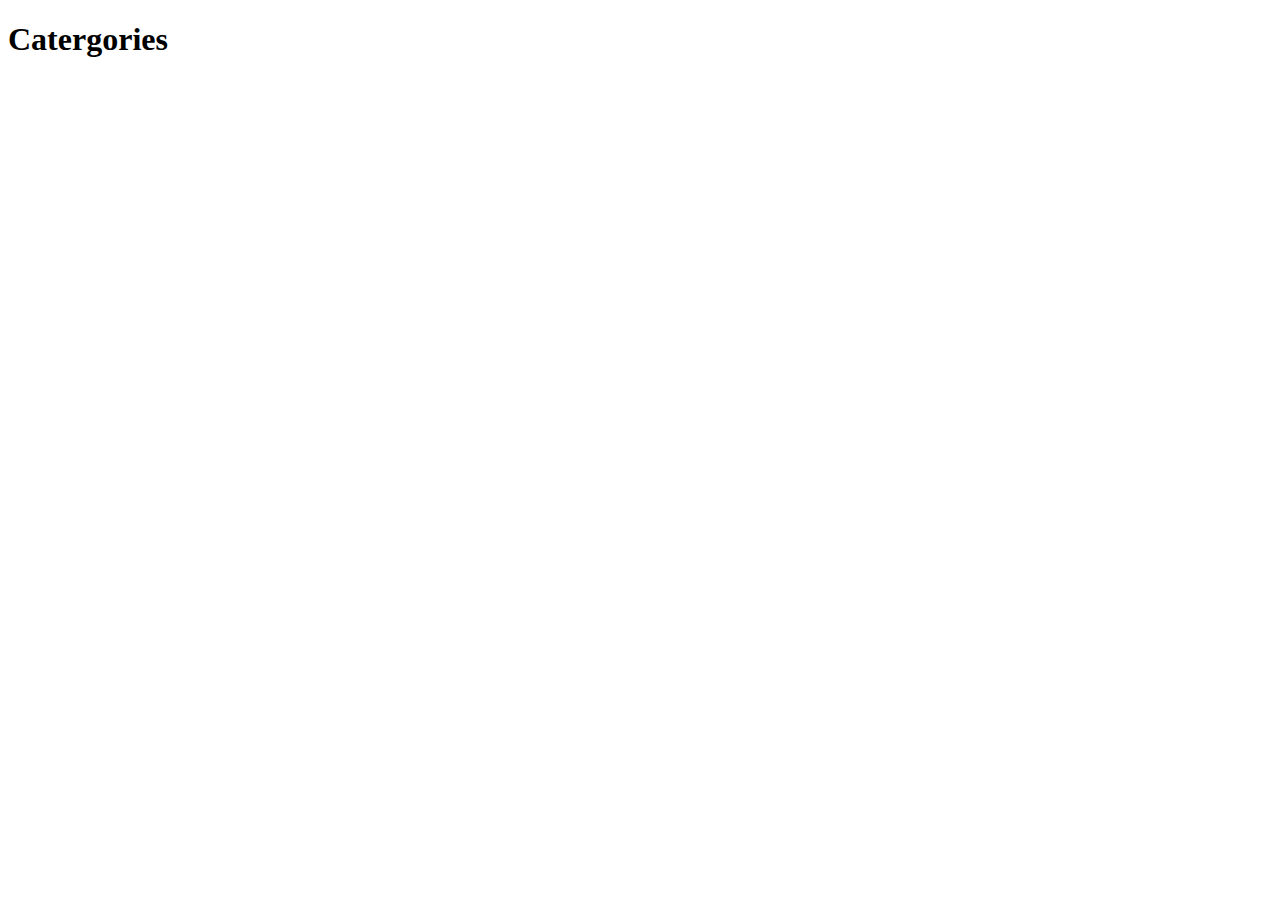
==== index.html @ d3ba2923 "first commit" ====
<!DOCTYPE html>
<html lang="en">
<head>
    <meta charset="UTF-8">
    <meta name="viewport" content="width=device-width, initial-scale=1.0">
    <title>Kategori</title>
</head>
<body>
 <h1>Catergories</h1>   
</body>
</html>
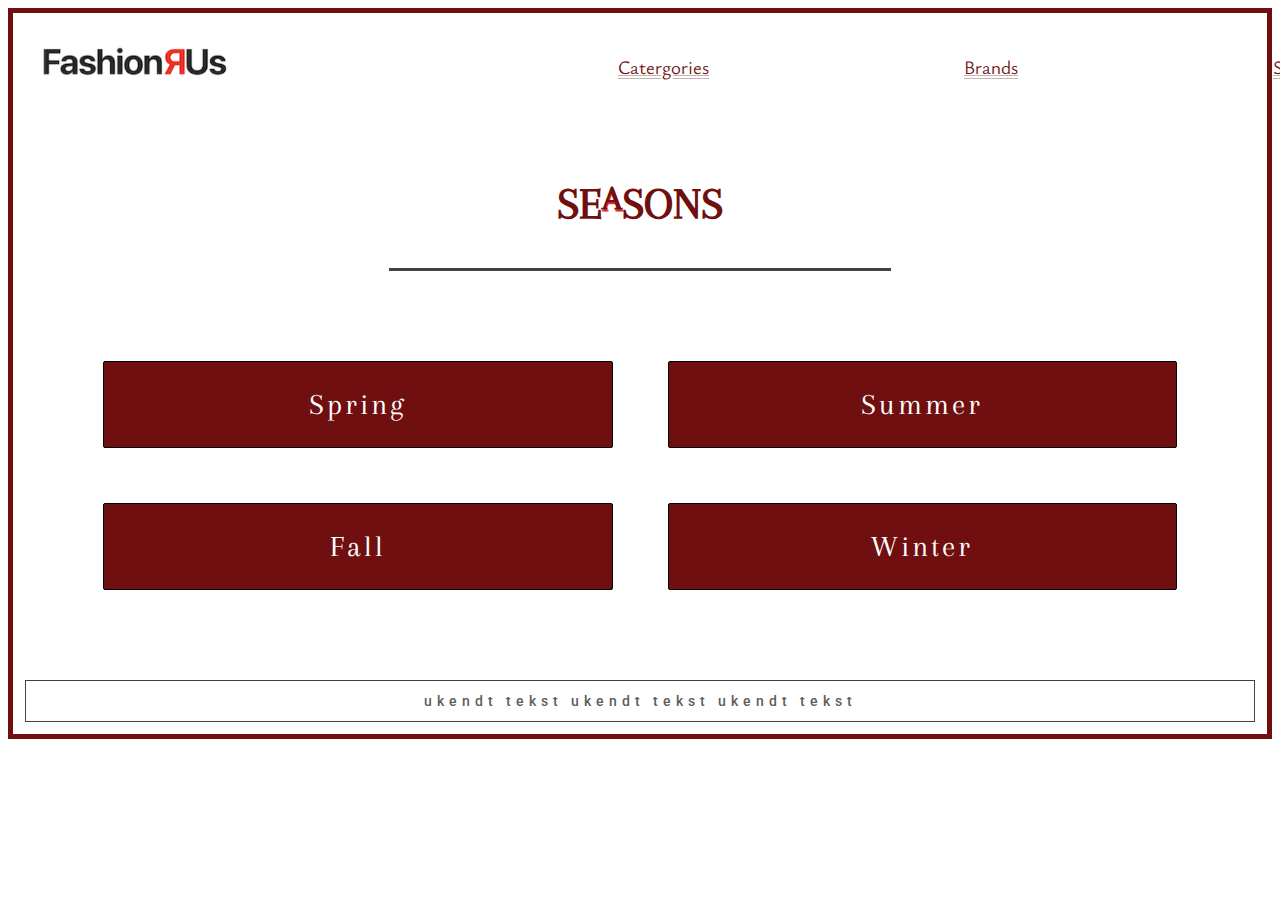
==== commit dedb91f2: "Forisde-igang" ====
--- a/index.html
+++ b/index.html
@@ -1,11 +1,55 @@
 <!DOCTYPE html>
 <html lang="en">
 <head>
+    <link rel="apple-touch-icon" sizes="180x180" href="favicon_io (5)/apple-touch-icon.png">
+    <link rel="icon" type="image/png" sizes="32x32" href="favicon_io (5)/favicon-32x32.png">
+    <link rel="icon" type="image/png" sizes="16x16" href="favicon_io (5)/favicon-16x16.png">
+    <link rel="manifest" href="/site.webmanifest">
     <meta charset="UTF-8">
+    <link rel="preconnect" href="https://fonts.googleapis.com">
+    <link rel="preconnect" href="https://fonts.gstatic.com" crossorigin>
+    <link href="https://fonts.googleapis.com/css2?family=Arapey:ital@0;1&family=DynaPuff:wght@400..700&family=Indie+Flower&family=Inria+Serif:ital,wght@0,300;0,400;0,700;1,300;1,400;1,700&family=Playfair+Display+SC:ital,wght@0,400;0,700;0,900;1,400;1,700;1,900&family=Playfair:ital,opsz,wght@0,5..1200,300;1,5..1200,300&family=Sawarabi+Mincho&family=Sriracha&display=swap" rel="stylesheet">
+    <link href="https://fonts.googleapis.com/css2?family=Roboto:ital,wght@0,100..900;1,100..900&display=swap" rel="stylesheet">
+    <link href="https://fonts.googleapis.com/css2?family=PT+Sans+Narrow:wght@400;700&family=Roboto:ital,wght@0,100..900;1,100..900&family=Ysabeau+Office:ital,wght@0,1..1000;1,1..1000&display=swap" rel="stylesheet">
     <meta name="viewport" content="width=device-width, initial-scale=1.0">
+    <link rel="stylesheet" href="style.css">
     <title>Kategori</title>
 </head>
 <body>
- <h1>Catergories</h1>   
+    <header>
+        <div class="menu">
+            <img src="img/rus_logo.png" alt="logo">
+            <a href="index.html">Catergories</a>
+            <a href="index.html">Brands</a>
+            <a href="index.html">Seasons</a>
+        </div>
+    </header>
+
+    <main>
+        <div class="flex_container">
+            <h1>SE<span class="highlight">A</span>SONS</h1>
+            <hr>
+        </div>
+
+        <div class="season_list_container">
+            <div class="spring">
+                <a href="productlist.html">Spring</a>
+            </div>
+            <div class="summer">
+                <a href="productlist.html">Summer</a>
+            </div>
+            <div class="fall">
+                <a href="productlist.html">Fall</a>
+            </div>
+            <div class="winter">
+                <a href="productlist.html">Winter</a>
+            </div>
+        </div>
+    </main>
+
+<footer>
+    <p>ukendt tekst ukendt tekst ukendt tekst</p>
+</footer>
+
 </body>
 </html>--- a/style.css
+++ b/style.css
@@ -0,0 +1,216 @@
+
+/* FONTE */
+.arapey-regular {
+    font-family: "Arapey", serif;
+    font-weight: 400;
+    font-style: normal;
+  }
+  
+  .arapey-regular-italic {
+    font-family: "Arapey", serif;
+    font-weight: 400;
+    font-style: italic;
+  }
+
+  .roboto {
+    font-family: "Roboto", serif;
+    font-optical-sizing: auto;
+    font-weight: 300;
+    font-style: normal;
+    font-variation-settings:"wdth" 100;
+  }
+
+ 
+  
+  .ysabeau-office {
+    font-family: "Ysabeau Office", serif;
+    font-optical-sizing: auto;
+    font-weight: 100;
+    font-style: normal;
+  }
+  
+
+
+body{
+    border: 5px solid  rgb(111, 15, 15) ;
+}
+
+.menu {
+    display: flex; /* Flexbox for at arrangere elementer på én linje */
+    align-items: center; /* Justerer elementerne vertikalt, så de er centreret i forhold til hinanden */
+    gap: 15px;
+}
+
+img {
+    width: 130px;
+    display: block; /* Sørger for, at billedet ikke får ekstra plads under sig */
+    margin-right: 130px;
+}
+
+.menu a {
+    color: rgb(111, 15, 15);
+    text-decoration: double underline rgb(197, 180, 180);
+    font-size: 14.5px;  
+    font-family: "Ysabeau Office";
+
+}
+
+.season_list_container{
+    display: grid;
+    grid-template-columns: 1fr 1fr;
+    grid-template-rows: 1fr 1fr;
+    gap: 35px;
+    margin: 35px;
+}
+
+.spring, .summer, .fall, .winter{
+    display: flex;
+  border: 1px solid black;
+  background-color:  rgb(111, 15, 15);
+  height: 70px;
+  justify-content: center; /* Centrerer horisontalt */
+  align-items: center;    /* Centrerer vertikalt */
+
+  /* Jeg vil også kunne placerer teksten i midten, via display: grid; sådan her: */
+  /* display: grid; */
+  /* place-items: center; Centrerer både horisontalt og vertikalt */
+}
+
+.season_list_container a{
+    text-decoration: none;
+    color: rgb(255, 255, 255);
+    font-size: 30px;
+    letter-spacing: 3px;
+    font-family: "Arapey", serif;
+    transition: transform 3s; 
+}
+
+.season_list_container a:hover{
+transform: scale(-1);
+color: rgb(0, 0, 0);
+}
+
+.header-container {
+    display: flex;             /* Dette gør containeren til en flex-container */
+    flex-direction: column;    /* Dette siger, at elementerne skal være stablet ovenpå hinanden */
+    align-items: center;       /* Dette centrerer både h1 og hr horisontalt */
+    gap: 0;                    /* Ingen afstand mellem elementerne */
+}
+
+hr {
+    border: none;              
+    height: 2px;              
+    background-color: rgb(66, 66, 66);
+    width: 69%;
+}
+
+h1{
+display: flex;
+place-content: center;
+font-family: "Arapey", serif;
+color: rgb(111, 15, 15);
+font-size: 40px;
+margin-top: 40px;
+margin-bottom: 25px;
+}
+
+.highlight {
+    color:  rgb(111, 15, 15); /* Sæt den ønskede farve her */
+    text-shadow: 1px 2px rgb(228, 45, 45);;
+    font-size: 35px;
+}
+
+footer p{
+    display: grid;
+    place-content: center;
+    border: 1.5px solid rgb(66, 66, 66);
+    height: 30px;
+    color: rgb(93, 93, 93);
+    padding: 5px;
+    margin: 12px;
+    letter-spacing: 5px;
+    font-family: Roboto;
+    font-weight: 500;
+    font-size: 14px;
+}
+
+
+
+
+
+
+
+
+
+
+
+
+
+
+@media (min-width: 800px){
+
+    img {
+        width: 200px;
+        display: block; /* Sørger for, at billedet ikke får ekstra plads under sig */
+        margin-right: 130px;
+    }
+
+    .menu a {
+        display: flex;
+        font-size: 19px;  
+        margin-left: 240px;
+        margin-top: 10px;
+    }
+
+    .menu{
+        padding: 20px;
+    }
+
+    h1{
+        display: flex;
+        place-content: center;
+        font-family: "Arapey", serif;
+        color: rgb(111, 15, 15);
+        font-size: 45px;
+        margin-top: 70px;
+        margin-bottom: 35px;
+    }
+
+    hr{
+        width: 40%;
+        margin-top: 40px;
+        height: 2.2px;
+    }
+
+    .season_list_container{
+        display: grid;
+        grid-template-columns: 1fr 1fr;
+        grid-template-rows: 1fr 1fr;
+        gap: 35px;
+        margin: 80px;
+    }
+
+      .season_list_container{
+        display: grid;
+        grid-template-columns: 1fr 1fr;
+        grid-template-rows: 1fr 1fr;
+        gap: 35px;
+        margin: 80px;
+    }
+    
+    .spring, .summer, .fall, .winter{
+      display: flex;
+      border: 1.5px solid black;
+      height: 85px;
+      justify-content: center; /* Centrerer horisontalt */
+      align-items: center;    /* Centrerer vertikalt */
+      margin: 10px;
+      border-radius: 2px;
+    
+      /* Jeg vil også kunne placerer teksten i midten, via display: grid; sådan her: */
+      /* display: grid; */
+      /* place-items: center; Centrerer både horisontalt og vertikalt */
+    }
+
+
+}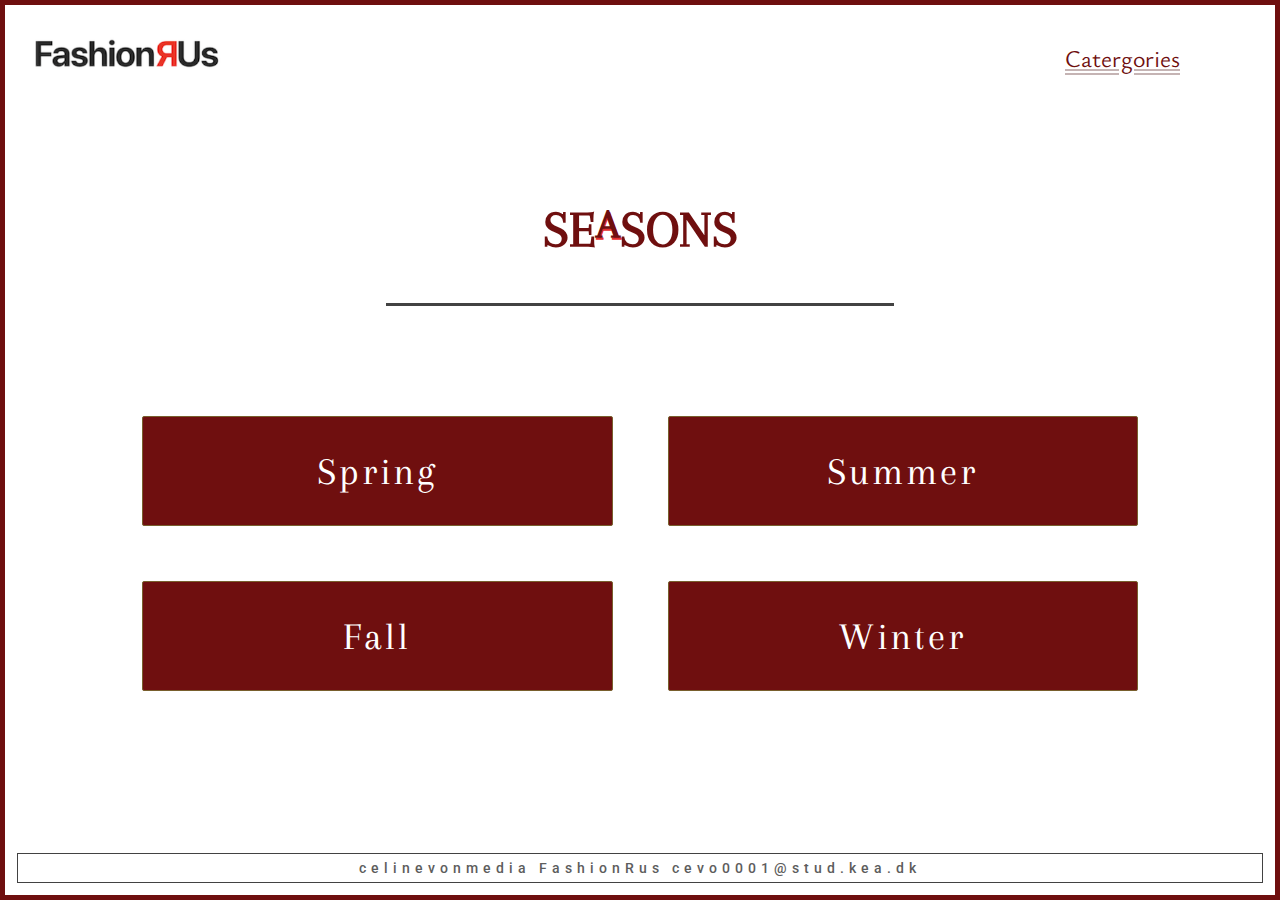
==== commit e1fd59e0: "index - done" ====
--- a/index.html
+++ b/index.html
@@ -48,7 +48,7 @@
     </main>
 
 <footer>
-    <p>ukendt tekst ukendt tekst ukendt tekst</p>
+    <p>celinevonmedia FashionRus cevo0001@stud.kea.dk</p>
 </footer>
 
 </body>
--- a/style.css
+++ b/style.css
@@ -1,5 +1,13 @@
 
-/* FONTE */
+* {
+    margin: 0;
+    padding: 0;
+    box-sizing: border-box;
+}
+
+
+/* FONTE______________________________________________________________________ */
+
 .arapey-regular {
     font-family: "Arapey", serif;
     font-weight: 400;
@@ -20,8 +28,6 @@
     font-variation-settings:"wdth" 100;
   }
 
- 
-  
   .ysabeau-office {
     font-family: "Ysabeau Office", serif;
     font-optical-sizing: auto;
@@ -29,43 +35,59 @@
     font-style: normal;
   }
   
+  /* __________________________________________________________________________ */
 
 
 body{
+    display: flex;
+    flex-direction: column;
     border: 5px solid  rgb(111, 15, 15) ;
-}
+    min-height: 100vh;
+}
+
+/* MENU_______________________________________________ */
 
 .menu {
     display: flex; /* Flexbox for at arrangere elementer på én linje */
     align-items: center; /* Justerer elementerne vertikalt, så de er centreret i forhold til hinanden */
-    gap: 15px;
+    gap: 10px;
 }
 
 img {
     width: 130px;
     display: block; /* Sørger for, at billedet ikke får ekstra plads under sig */
-    margin-right: 130px;
+    margin-right: 65px;
 }
 
 .menu a {
     color: rgb(111, 15, 15);
     text-decoration: double underline rgb(197, 180, 180);
-    font-size: 14.5px;  
+    font-size: 14px;  
     font-family: "Ysabeau Office";
-
+}
+
+/* ________________________________________________________________________ */
+/* MAIN */
+
+.flex_container {
+    display: flex;             /* Dette gør containeren til en flex-container */
+    flex-direction: column;    /* Dette siger, at elementerne skal være stablet ovenpå hinanden */
+    align-items: center;       /* Dette centrerer både h1 og hr horisontalt */              /* Ingen afstand mellem elementerne */
 }
 
 .season_list_container{
     display: grid;
     grid-template-columns: 1fr 1fr;
     grid-template-rows: 1fr 1fr;
-    gap: 35px;
-    margin: 35px;
+    gap: 34px;
+    margin: 43px;
+    margin-bottom: 85px;
+    margin-top: 50px;
 }
 
 .spring, .summer, .fall, .winter{
-    display: flex;
-  border: 1px solid black;
+  display: flex;
+  border: 1px solid rgb(120, 95, 45);
   background-color:  rgb(111, 15, 15);
   height: 70px;
   justify-content: center; /* Centrerer horisontalt */
@@ -79,7 +101,7 @@
 .season_list_container a{
     text-decoration: none;
     color: rgb(255, 255, 255);
-    font-size: 30px;
+    font-size: 24px;
     letter-spacing: 3px;
     font-family: "Arapey", serif;
     transition: transform 3s; 
@@ -90,12 +112,6 @@
 color: rgb(0, 0, 0);
 }
 
-.header-container {
-    display: flex;             /* Dette gør containeren til en flex-container */
-    flex-direction: column;    /* Dette siger, at elementerne skal være stablet ovenpå hinanden */
-    align-items: center;       /* Dette centrerer både h1 og hr horisontalt */
-    gap: 0;                    /* Ingen afstand mellem elementerne */
-}
 
 hr {
     border: none;              
@@ -109,15 +125,23 @@
 place-content: center;
 font-family: "Arapey", serif;
 color: rgb(111, 15, 15);
-font-size: 40px;
-margin-top: 40px;
-margin-bottom: 25px;
+font-size: 42px;
+margin-top: 70px;
+margin-bottom: 19px;
 }
 
 .highlight {
     color:  rgb(111, 15, 15); /* Sæt den ønskede farve her */
     text-shadow: 1px 2px rgb(228, 45, 45);;
-    font-size: 35px;
+    font-size: 36px;
+}
+
+
+/* ___________________________________________________________________________ */
+/* FOOTER */
+
+footer{
+    margin-top: auto;
 }
 
 footer p{
@@ -152,13 +176,13 @@
     img {
         width: 200px;
         display: block; /* Sørger for, at billedet ikke får ekstra plads under sig */
-        margin-right: 130px;
+        margin-right: 580px;
     }
 
     .menu a {
         display: flex;
-        font-size: 19px;  
-        margin-left: 240px;
+        font-size: 24px;  
+        margin-left: 250px;
         margin-top: 10px;
     }
 
@@ -171,23 +195,15 @@
         place-content: center;
         font-family: "Arapey", serif;
         color: rgb(111, 15, 15);
-        font-size: 45px;
-        margin-top: 70px;
-        margin-bottom: 35px;
+        font-size: 52px;
+        margin-top: 100px;
+        margin-bottom: 25px;
     }
 
     hr{
         width: 40%;
-        margin-top: 40px;
-        height: 2.2px;
-    }
-
-    .season_list_container{
-        display: grid;
-        grid-template-columns: 1fr 1fr;
-        grid-template-rows: 1fr 1fr;
-        gap: 35px;
-        margin: 80px;
+        margin-top: 20px;
+        height: 2.7px;
     }
 
       .season_list_container{
@@ -195,13 +211,22 @@
         grid-template-columns: 1fr 1fr;
         grid-template-rows: 1fr 1fr;
         gap: 35px;
-        margin: 80px;
+        width: 80%;
+        margin: 60px;
+        margin: 0 auto;
+        margin-top: 100px;
+    }
+
+    .season_list_container a{
+        font-size: 39px;
+        letter-spacing: 3px;
+        font-family: "Arapey", serif;
+        transition: transform 3s; 
     }
     
     .spring, .summer, .fall, .winter{
       display: flex;
-      border: 1.5px solid black;
-      height: 85px;
+      height: 110px;
       justify-content: center; /* Centrerer horisontalt */
       align-items: center;    /* Centrerer vertikalt */
       margin: 10px;
@@ -212,5 +237,52 @@
       /* place-items: center; Centrerer både horisontalt og vertikalt */
     }
 
-
-}+    .highlight {
+        color:  rgb(111, 15, 15); /* Sæt den ønskede farve her */
+        text-shadow: 1px 2px rgb(228, 45, 45);;
+        font-size: 42px;
+    }
+
+
+}
+
+
+/* ___________________________________________________________________________________________ */
+/* ___________________________________________________________________________________________ */
+/* ___________________________________________________________________________________________ */
+/* ___________________________________________________________________________________________ */
+/* ___________________________________________________________________________________________ */
+/* ___________________________________________________________________________________________ */
+/* ___________________________________________________________________________________________ */
+/* ___________________________________________________________________________________________ */
+/* ___________________________________________________________________________________________ */
+/* ___________________________________________________________________________________________ */
+/* ___________________________________________________________________________________________ */
+/* ___________________________________________________________________________________________ */
+/* PRODCUTLIST PAGE */
+
+.product_list_container {
+    display: grid;
+    grid-template-columns: repeat(4, 1fr);
+    grid-template-rows: auto; /* Definerer én række (kan tilpasses efter behov) */
+}
+
+.box {
+    display: grid;
+    grid-template-columns: subgrid; /* Arver kolonner fra forældre-grid */
+    grid-template-rows: subgrid; /* Arver rækker fra forældre-grid */
+    border: 1px solid #ccc;
+    grid-row: 1 /span 3;
+}
+
+.box img {
+    width: 70%;
+    height: auto;
+}
+
+p {
+    text-align: left;
+}
+h4{
+    text-align: center; /* Centerer teksten i hver boks */ 
+}
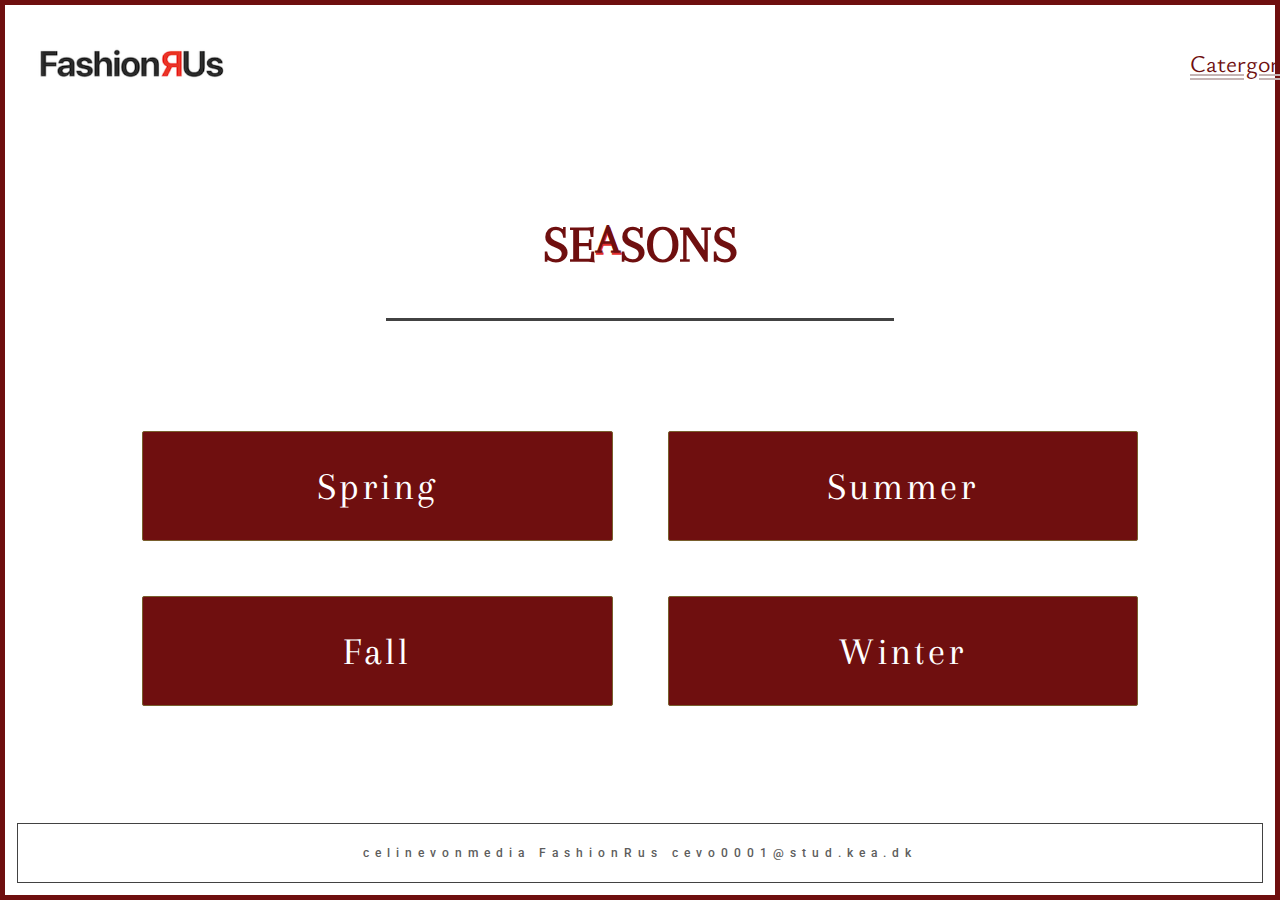
==== commit cf1439e2: "product - midlertidigt done" ====
--- a/index.html
+++ b/index.html
@@ -18,7 +18,7 @@
 <body>
     <header>
         <div class="menu">
-            <img src="img/rus_logo.png" alt="logo">
+            <a href="index.html"><img src="img/rus_logo.png" alt="logo"></a>
             <a href="index.html">Catergories</a>
             <a href="index.html">Brands</a>
             <a href="index.html">Seasons</a>
--- a/style.css
+++ b/style.css
@@ -152,10 +152,10 @@
     color: rgb(93, 93, 93);
     padding: 5px;
     margin: 12px;
-    letter-spacing: 5px;
+    letter-spacing: 2.5px;
     font-family: Roboto;
     font-weight: 500;
-    font-size: 14px;
+    font-size: 10px;
 }
 
 
@@ -176,18 +176,21 @@
     img {
         width: 200px;
         display: block; /* Sørger for, at billedet ikke får ekstra plads under sig */
-        margin-right: 580px;
+        margin-right: 750px;
     }
 
     .menu a {
         display: flex;
         font-size: 24px;  
-        margin-left: 250px;
+        margin: 5px;
         margin-top: 10px;
-    }
+        gap: 50px;
+    }
+
 
     .menu{
         padding: 20px;
+        gap: 200px;
     }
 
     h1{
@@ -243,7 +246,20 @@
         font-size: 42px;
     }
 
-
+   
+        footer p{
+            
+            border: 1.5px solid rgb(66, 66, 66);
+            height: 60px;
+            color: rgb(93, 93, 93);
+            padding: 5px;
+            margin: 12px;
+            letter-spacing: 6px;
+            font-family: Roboto;
+            font-weight: 500;
+            font-size: 12px;
+        }
+    
 }
 
 
@@ -263,26 +279,281 @@
 
 .product_list_container {
     display: grid;
-    grid-template-columns: repeat(4, 1fr);
-    grid-template-rows: auto; /* Definerer én række (kan tilpasses efter behov) */
-}
-
-.box {
+    grid-template-columns: repeat(2, 1fr);
+    grid-template-rows: auto;
+    gap: 30px;
+    padding: 20px; 
+}
+.box{
+    border: 1px solid rgb(212, 212, 212);
+    place-content: center;
+    align-items: center; 
+    transition: opacity 1s;
+}
+
+.box:hover{
+opacity: 0.7;
+}
+
+.box img {
+        width: 100%;
+        height: auto;
+        margin: 0 auto;         /* Centrerer billedet horisontalt inden for flexbox */
+        display: block;         /* Gør billede til et block-element for bedre centering */  
+}
+
+.box h4, .box p {
+    width: 100%; /* Matcher bredden af billedet */
+    color: black;
+    text-decoration: none;
+}
+
+.box h4 {
+    font-size: 16px;
+    color: rgb(111, 15, 15);
+    text-decoration: none;
+}
+
+a{
+    text-decoration: none;
+}
+.box p{
+    font-size: 15px;
+    font-family: "Arapey", serif;
+    font-style: italic;
+}
+
+.sale-badge {
+    display: flex;
+    justify-content: center;
+    align-items: center;
+    position: relative;
+    z-index: 7; /* Sørg for, at teksten er ovenpå billedet */
+    width: 100%;
+    padding: 10px 0;
+    font-size: 12px;
+    letter-spacing: 3px;
+    color: white;
+    font-weight: bold;
+    background-color: rgb(111, 15, 15);
+    padding: 5px 10px;
+    border-radius: 8px;
+    margin-bottom: 5px;
+    margin-top: -30px;
+}
+
+.box-4, .box-8, .box-12{
+    opacity: 0.8;
+}
+
+.soldout {
+    display: flex;
+    justify-content: center;
+    align-items: center;
+    position: relative;
+    z-index: 7; /* Sørg for, at teksten er ovenpå billedet */
+    width: 100%;
+    font-size: 18px;
+    letter-spacing: 3px;
+    color: white;
+    font-weight: bold;
+    background-color: rgba(41, 41, 41, 0.89);
+    padding: 5px 10px;
+    border-radius: 5px;
+    margin-bottom: 5px;
+    margin-top: -30px;
+    opacity: 1;
+}
+
+
+
+@media (min-width: 800px){
+    .product_list_container {
+        display: grid;
+        margin-top: 30px;
+        grid-template-columns: repeat(4, 1fr);
+        grid-template-rows: auto;
+        padding: 40px;
+        justify-content: center;
+    }
+    .box {
+        display: grid;
+        text-align: left; /* Holder teksten til venstre */
+        width: 79%; /* Matcher billedets bredde */
+        border: 1px solid rgb(212, 212, 212); /* Sørger for at border er tæt på */
+        margin: 30px auto;
+        transition: opacity 1s;
+    }
+
+    .box:hover{
+        opacity: 0.7;
+    }
+
+    
+    .box img {
+        width: 100%; /* Sørger for, at billedet fylder hele bredden af boksen */
+    }
+    
+    .box h4, .box p {
+        width: 100%; /* Matcher bredden af billedet */
+        color: black;
+        text-decoration: none;
+    }
+
+    .box h4 {
+        font-size: 22px;
+        color: rgb(111, 15, 15);
+        text-decoration: none;
+    }
+
+    a{
+        text-decoration: none;
+    }
+    .box p{
+        font-size: 20px;
+        font-family: "Arapey", serif;
+        font-style: italic;
+    }
+    
+    .sale-badge {
+        display: flex;
+        justify-content: center;
+        align-items: center;
+        position: relative;
+        z-index: 7; /* Sørg for, at teksten er ovenpå billedet */
+        width: 100%;
+        padding: 10px 0;
+        font-size: 22px;
+        letter-spacing: 3px;
+        color: white;
+        font-weight: bold;
+        background-color: rgb(111, 15, 15);
+        padding: 5px 10px;
+        border-radius: 8px;
+        margin-bottom: 5px;
+        margin-top: -40px;
+    }
+    
+    .box-4, .box-8, .box-12{
+        opacity: 0.8;
+    }
+    
+    .soldout {
+        display: flex;
+        justify-content: center;
+        align-items: center;
+        position: relative;
+        z-index: 7; /* Sørg for, at teksten er ovenpå billedet */
+        width: 100%;
+        font-size: 25px;
+        letter-spacing: 3px;
+        color: white;
+        font-weight: bold;
+        background-color: rgba(41, 41, 41, 0.89);
+        padding: 5px 10px;
+        border-radius: 5px;
+        margin-bottom: 5px;
+        margin-top: -390px;
+        opacity: 1;
+    }
+    
+
+}
+
+
+/* ___________________________________________________________________________________________ */
+/* ___________________________________________________________________________________________ */
+/* ___________________________________________________________________________________________ */
+/* ___________________________________________________________________________________________ */
+/* ___________________________________________________________________________________________ */
+/* ___________________________________________________________________________________________ */
+/* ___________________________________________________________________________________________ */
+/* ___________________________________________________________________________________________ */
+/* ___________________________________________________________________________________________ */
+/* ___________________________________________________________________________________________ */
+/* ___________________________________________________________________________________________ */
+/* ___________________________________________________________________________________________ */
+/* PRODCUT PAGE */
+
+.product_container {
     display: grid;
-    grid-template-columns: subgrid; /* Arver kolonner fra forældre-grid */
-    grid-template-rows: subgrid; /* Arver rækker fra forældre-grid */
-    border: 1px solid #ccc;
-    grid-row: 1 /span 3;
-}
-
-.box img {
-    width: 70%;
-    height: auto;
-}
-
-p {
-    text-align: left;
-}
-h4{
-    text-align: center; /* Centerer teksten i hver boks */ 
-}
+    grid-template-columns: 1fr 1fr; /* Tre kolonner */
+    margin: 0 auto; /* Centrerer hele containeren */
+    justify-items: center; /* Centrerer elementerne inde i hver grid-cell */
+    align-items: center; /* Centrerer elementerne vertikalt inde i hver grid-cell */
+}
+
+.kasse-1, .kasse-2, .kasse-3 {
+    display: grid;
+    margin-top: 1px;
+
+}
+
+#select1{
+    color: rgb(255, 255, 255);
+    background-color: rgb(111, 15, 15);
+    padding: 20px;
+    font-size: 20px;
+    font-weight: 500;
+    border-radius: 25px;
+}
+
+.add{
+    border: 2.5px solid rgb(111, 15, 15);
+    border-radius: 30px;
+    margin-top: 29px;
+    text-decoration: none;
+    color:rgb(0, 0, 0) ;
+    
+}
+.produkt{
+    color:rgb(111, 15, 15) ;
+}
+
+
+.kasse-1 img {
+    width: 85%; /* Sørger for at billedet fylder containeren uden at gå ud over */
+    height: auto; /* Bevarer billedets proportioner */
+    display: block; /* Gør at billedet opfører sig som et blok-element */
+    margin: 0 auto; /* Centrerer billedet horisontalt */
+    margin-top: 30px;
+    margin: 20px;
+}
+
+.checkout {
+    color: rgb(106, 68, 20);
+}
+
+@media (min-width:800px){
+
+
+    .product_container {
+        display: grid;
+        grid-template-columns: 2fr 1fr 1fr; /* Tre kolonner */
+    }
+    
+    .kasse-1, .kasse-2, .kasse-3 {
+        display: grid;
+        gap: 0px;
+        font-size: 28px;
+    }
+
+    .kasse-3{
+        line-height: 100px;
+        background-color: rgba(241, 241, 241, 0.767);
+        padding: 50px;
+    }
+    
+    .kasse-1 img {
+        width: 70%; /* Sørger for at billedet fylder containeren uden at gå ud over */
+        height: auto; /* Bevarer billedets proportioner */
+        display: block; /* Gør at billedet opfører sig som et blok-element */
+        margin-top: 80px;
+        margin: 90px;
+    }
+    
+
+
+}
+
+
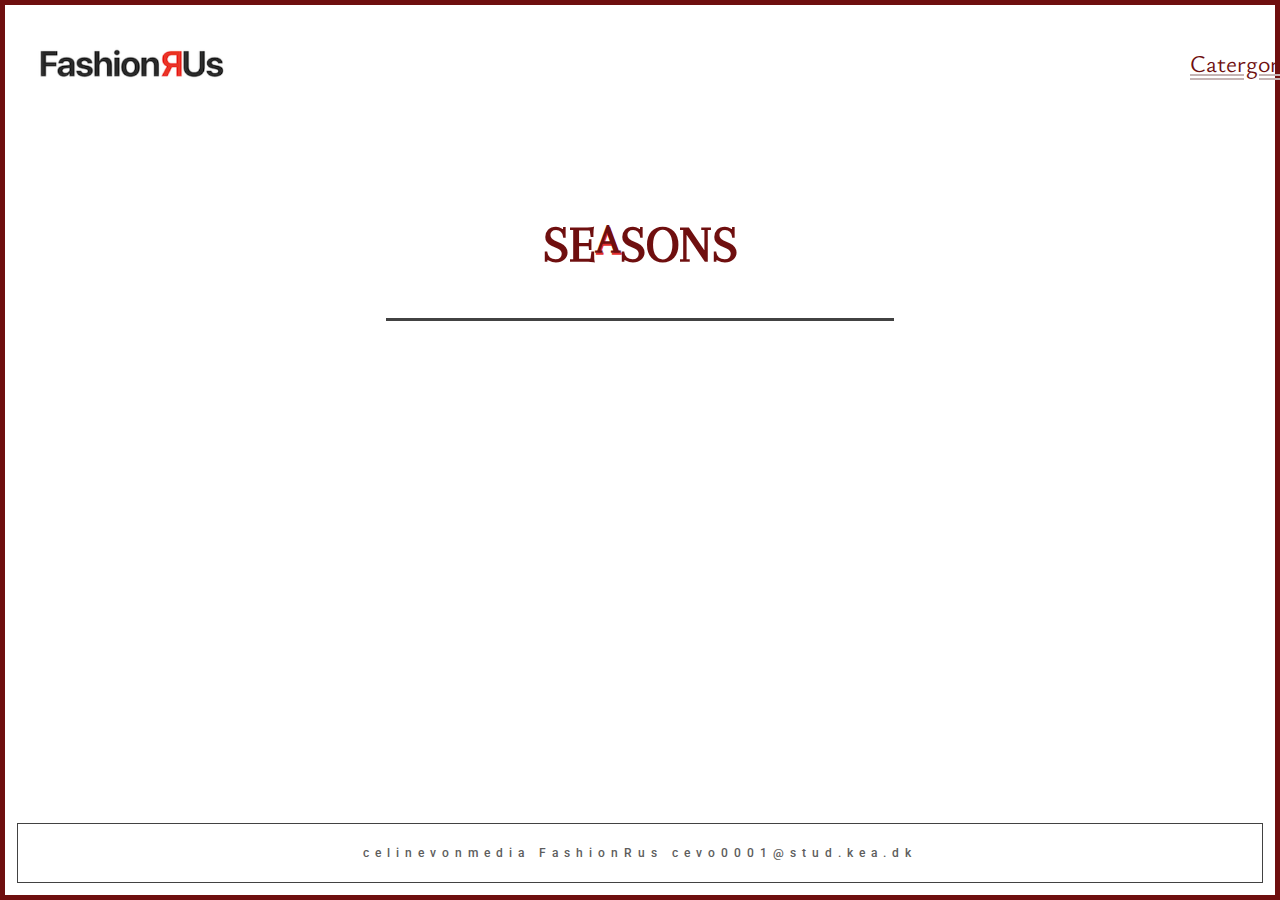
==== commit be278757: "index- data done" ====
--- a/index.html
+++ b/index.html
@@ -32,7 +32,7 @@
         </div>
 
         <div class="season_list_container">
-            <div class="spring">
+            <!-- <div class="spring">
                 <a href="productlist.html">Spring</a>
             </div>
             <div class="summer">
@@ -43,13 +43,13 @@
             </div>
             <div class="winter">
                 <a href="productlist.html">Winter</a>
-            </div>
+            </div> -->
         </div>
     </main>
 
 <footer>
     <p>celinevonmedia FashionRus cevo0001@stud.kea.dk</p>
 </footer>
-
+<script src="index.js"></script>
 </body>
 </html>